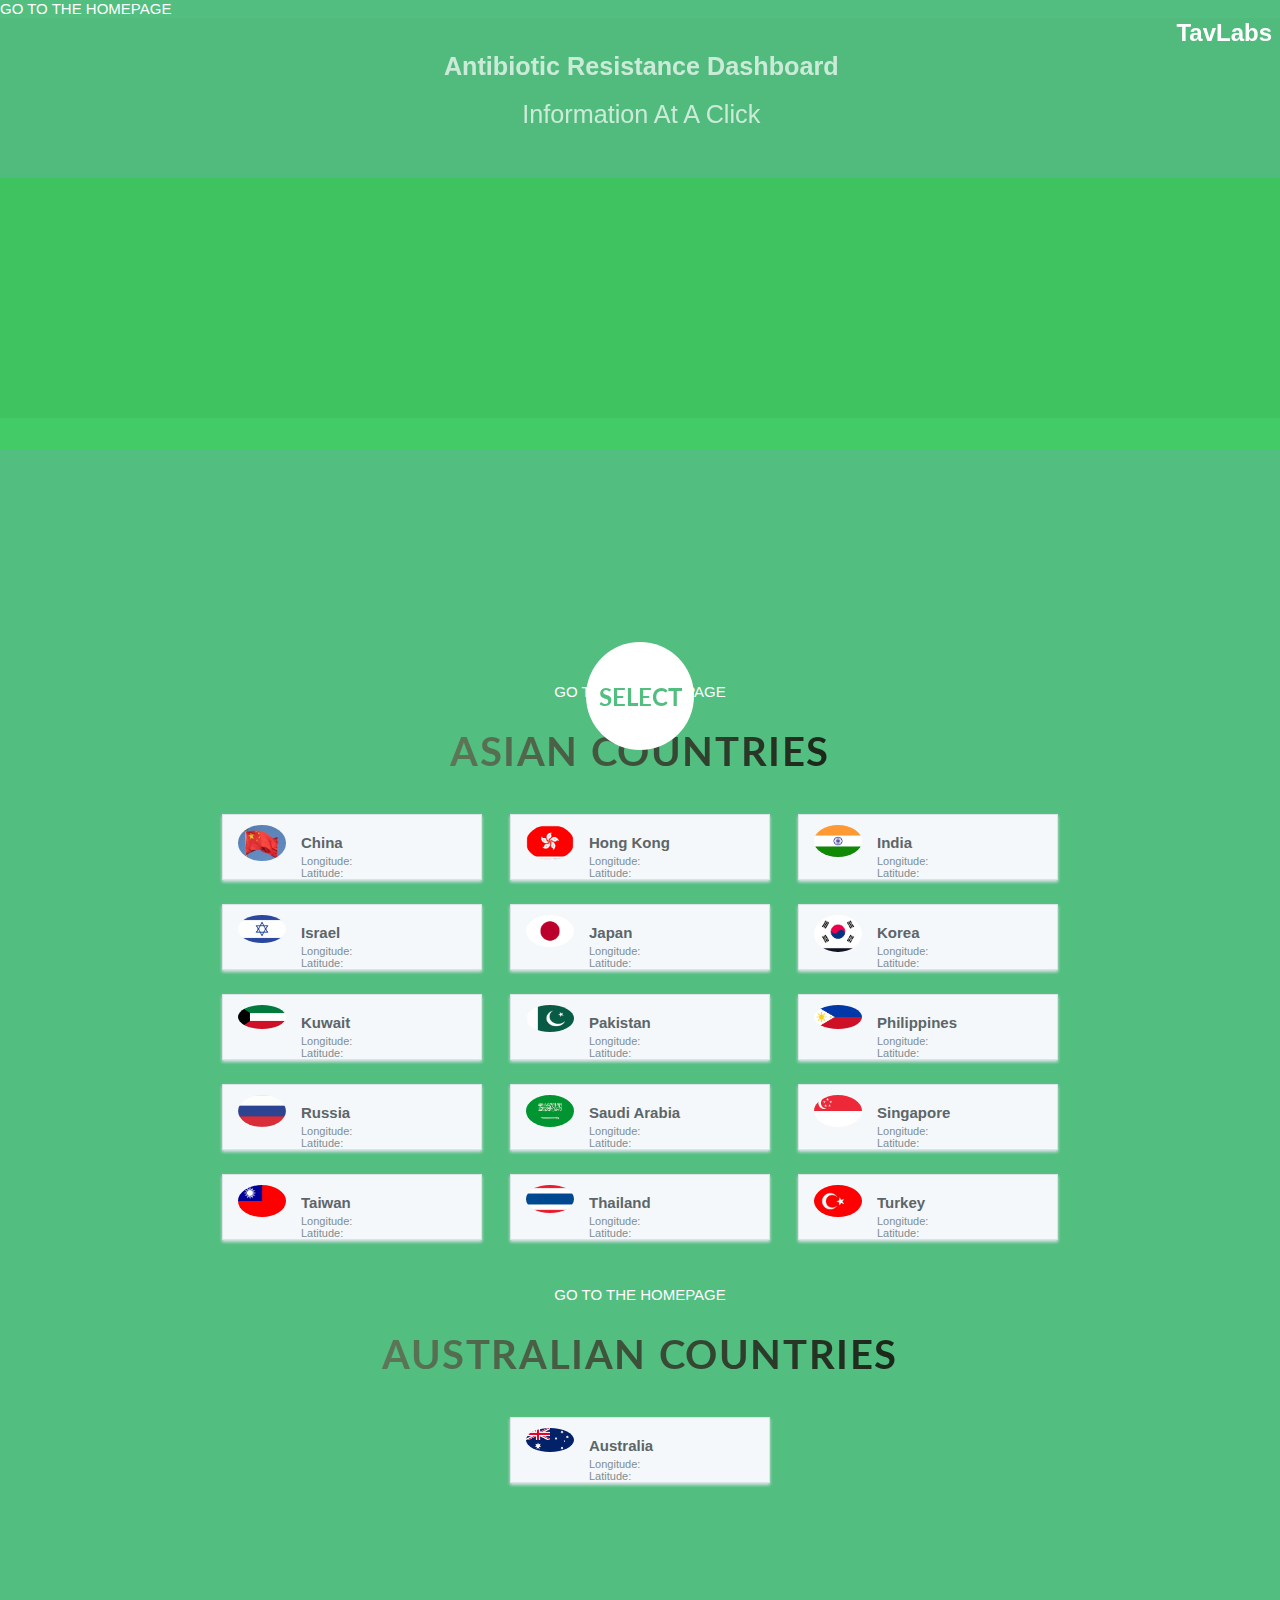
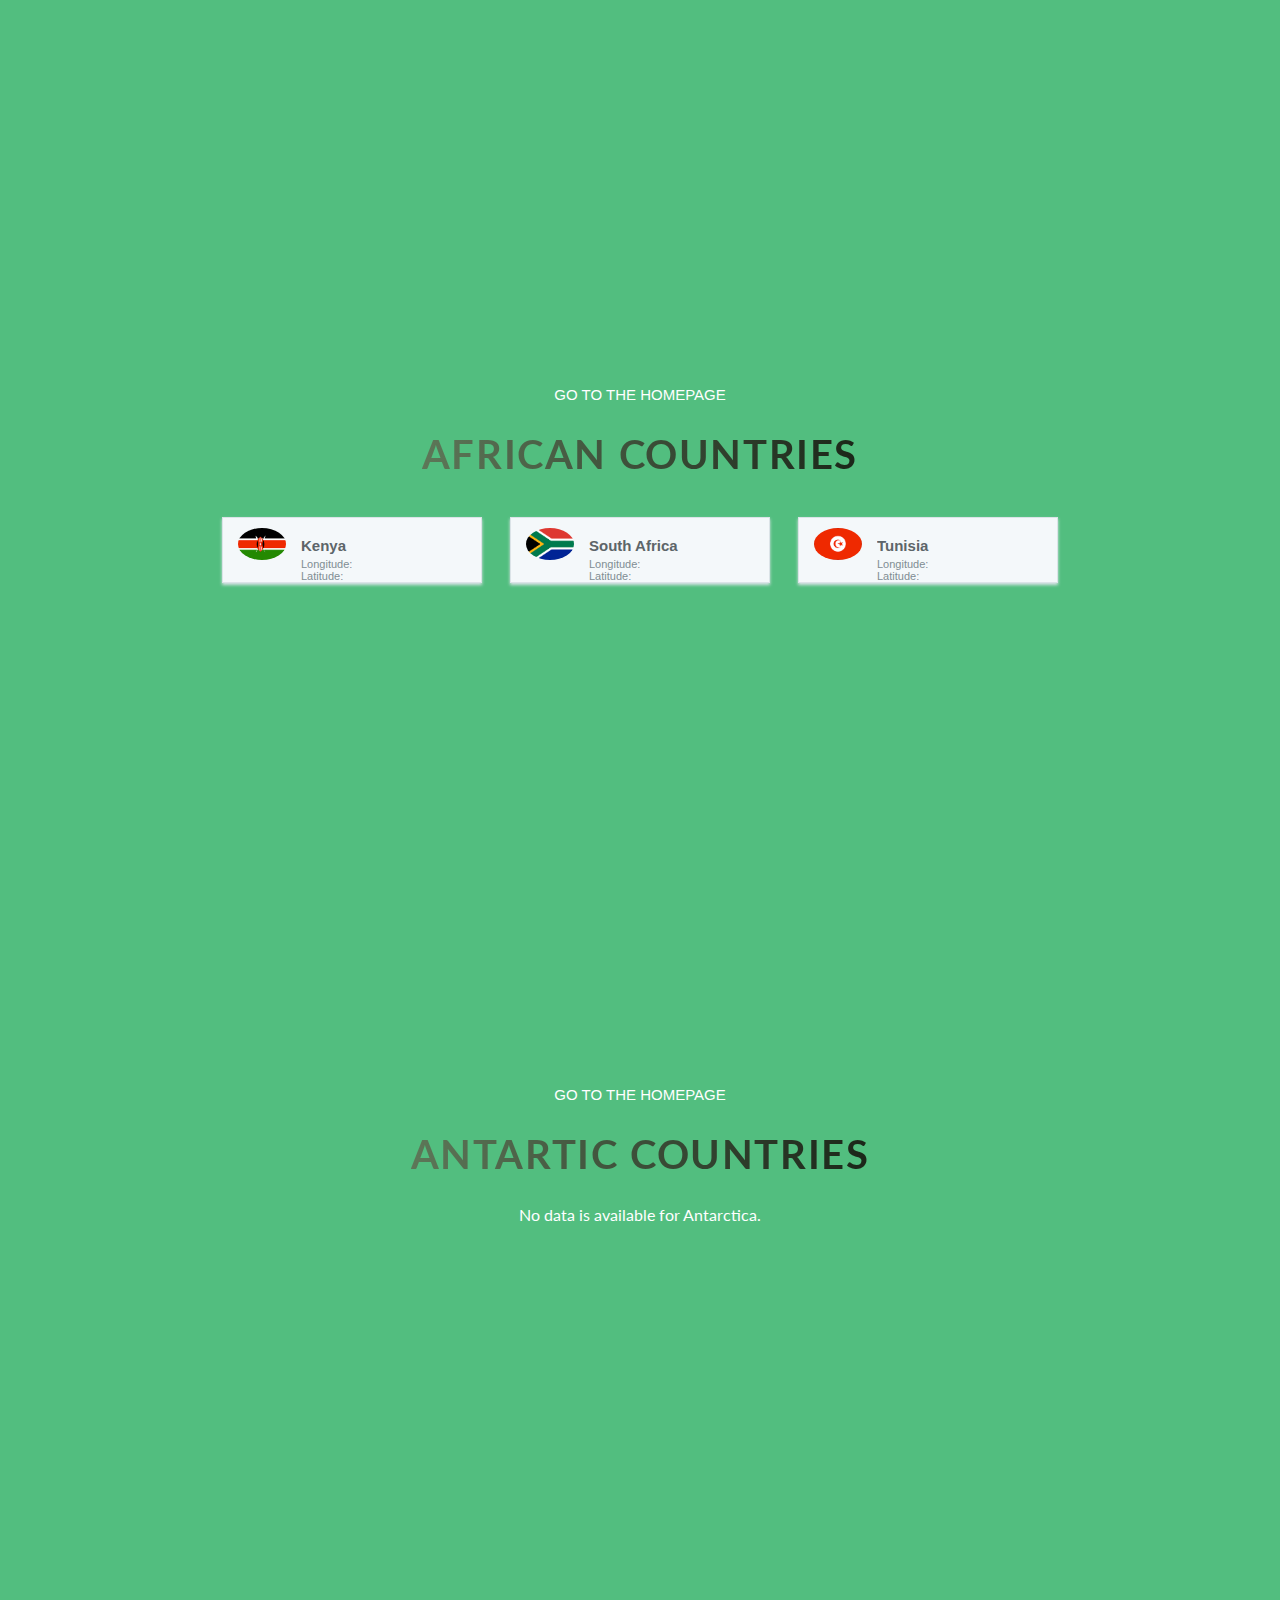
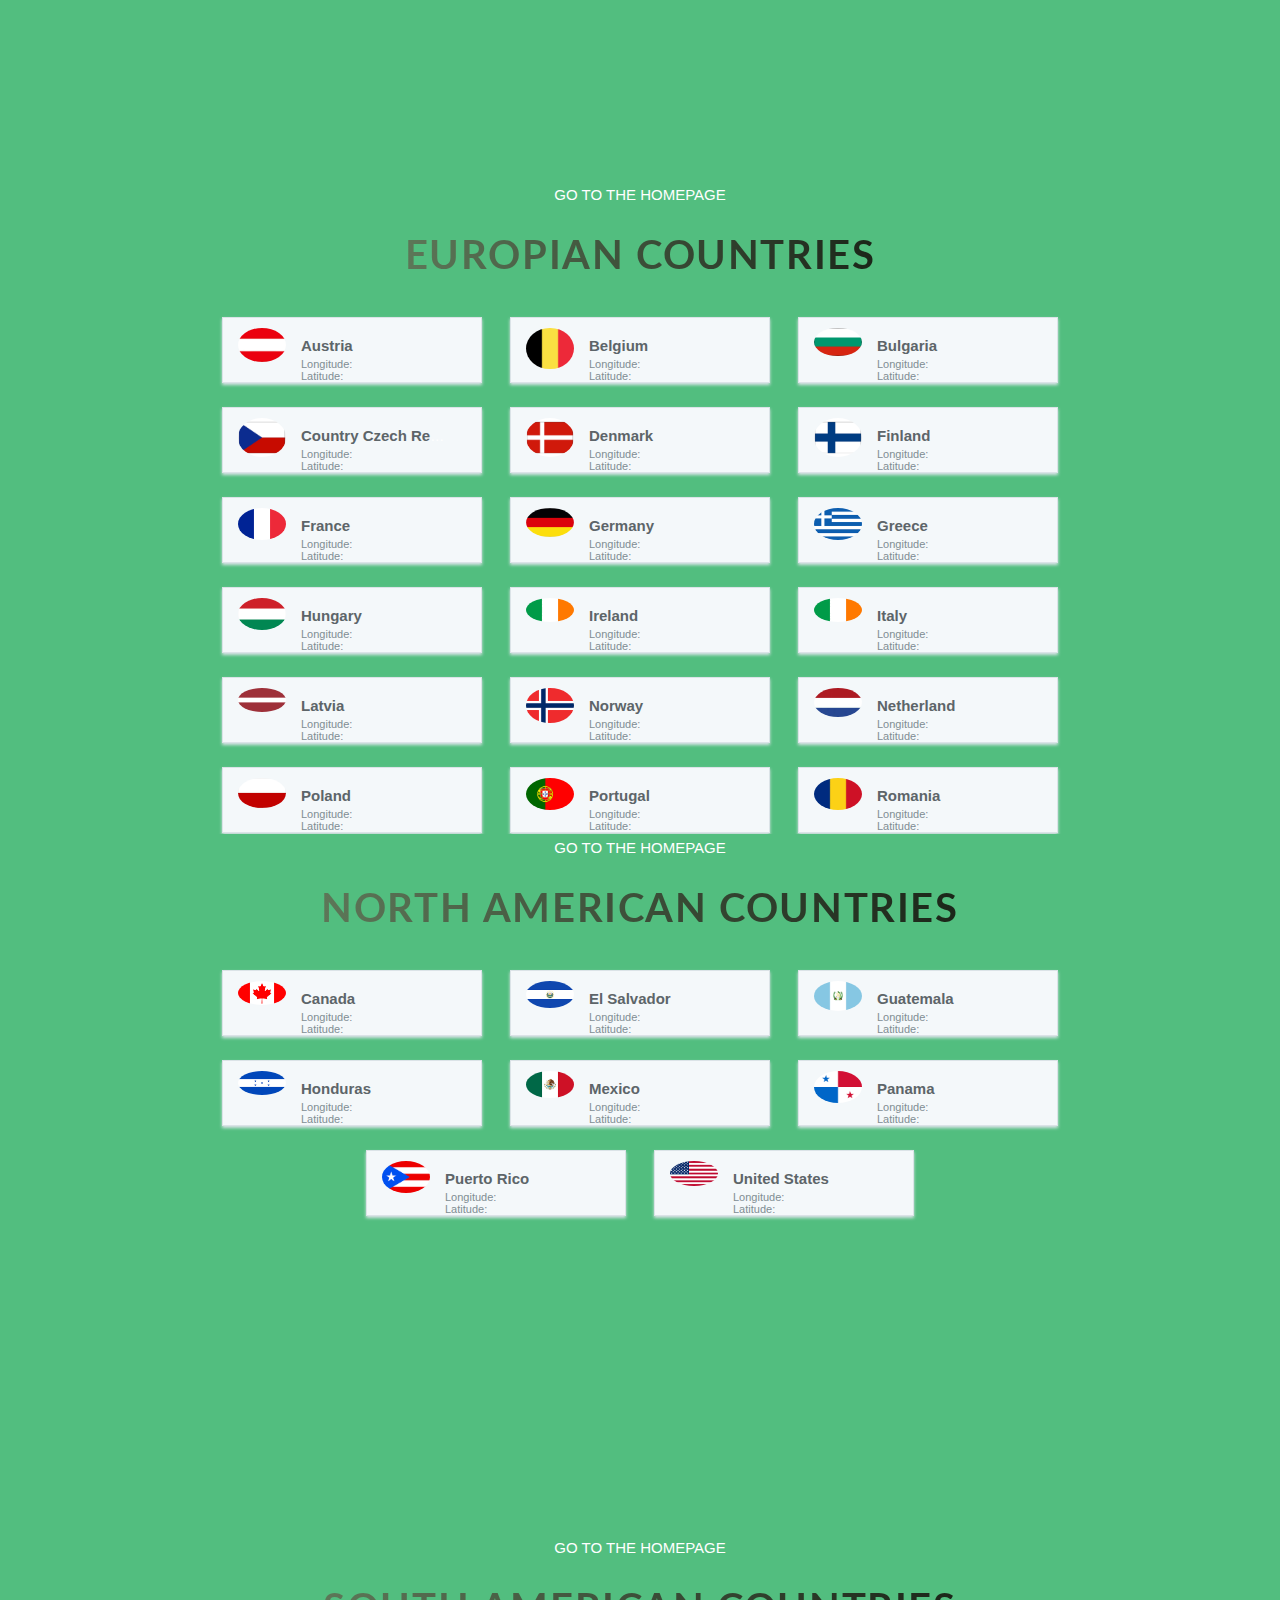
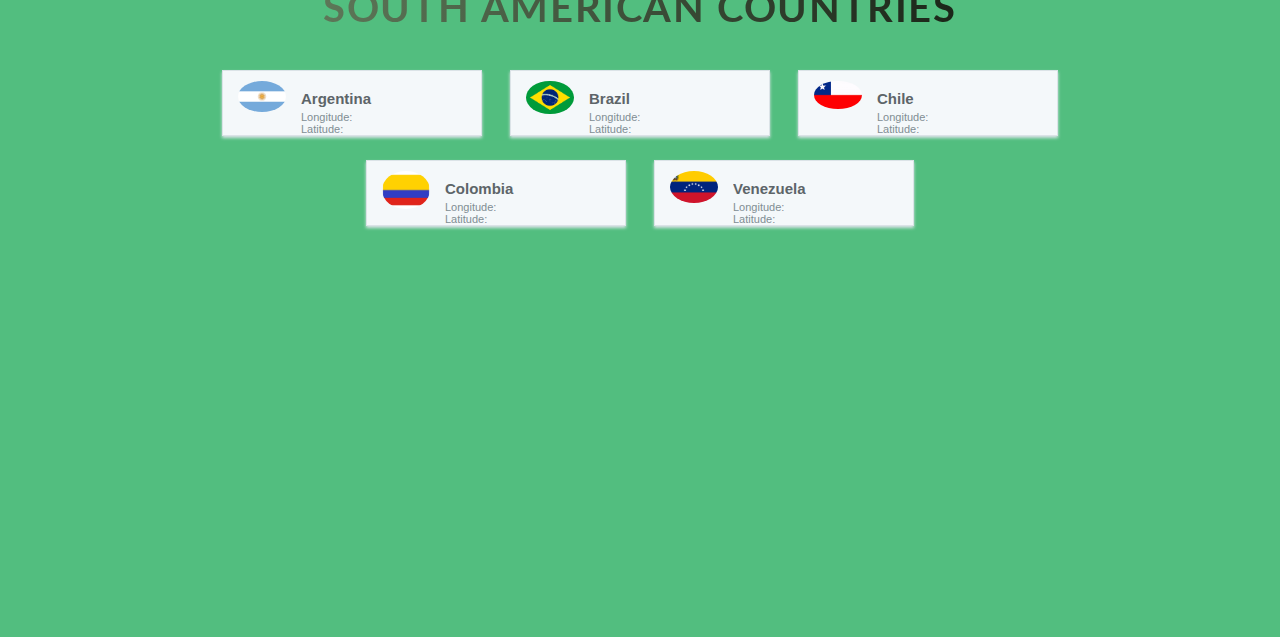
==== index.html @ 56d30d9e "update" ====
<!DOCTYPE html>
<html lang="en" class="no-js">
	<head>
		<meta charset="UTF-8" />
		<meta http-equiv="X-UA-Compatible" content="IE=edge,chrome=1">
		<meta name="viewport" content="width=device-width, initial-scale=1.0">
		<title>Antibiotic Resistance Dashboard</title>
		<link rel="shortcut icon" href="../favicon.ico">
		<link rel="stylesheet" type="text/css" href="css/normalize.css" />
		<link rel="stylesheet" type="text/css" href="css/demo.css" />
		<link rel="stylesheet" type="text/css" href="css/component2.css" />
		<link rel="stylesheet" type="text/css" href="css/user-profiles-list-small.css" />
		<script src="js/modernizr-2.6.2.min.js"></script>
<script type="text/javascript">
var _gaq = _gaq || [];
_gaq.push(['_setAccount', 'UA-7243260-2']);
_gaq.push(['_trackPageview']);
(function() {
var ga = document.createElement('script'); ga.type = 'text/javascript'; ga.async = true;
ga.src = ('https:' == document.location.protocol ? 'https://ssl' : 'http://www') + '.google-analytics.com/ga.js';
var s = document.getElementsByTagName('script')[0]; s.parentNode.insertBefor
</script>


	</head>
	<body>
	<div class="homepage">
	<a href="index.html">GO TO THE HOMEPAGE</a>
	</div>
		<div class="container">
			
		<header class="header">
            <div class="header__logo-box">
               <h2>TavLabs</h2>
            </div>
            <div class="header__text-box ">
                <h1 class="heading-primary">
                    <span class="heading-primary--main">Antibiotic Resistance Dashboard </span>
                    <span class="heading-primary--sub">Information at a click</span>
                </h1>
            </div>
			</header>
			<div class="component">
				<div class="tinted-image"></div>
				<!--<h2>Tav labs</h2>-->


				<!-- Start Nav Structure -->
				<button class="cn-button" id="cn-button">Select</button>
				<div class="cn-wrapper" id="cn-wrapper">
					<<nav>
						<ul>
								<li>
									<a href="#section1"><span>Asia</span></a>
								</li>
								<li>
									<a href="#section2"><span>Australia</span></a>
								</li>
								<li>
									<a href="#section3">
										<span>Africa</span>
									</a>
								</li>
								<li>
									<a href="#section4"><span>Antarctica</span>
									</a>
								</li>
								<li>
									<a href="#section5"><span>Europe</span></a>
								</li>
								<li>
									<a href="#section6"><span>North<br>America</span></a>
								</li>
								<li>
		              <a href="#section7"><span>South<br>America</span></a>
								</li>
							</ul>
					</nav>
				</div>
				<!-- End of Nav Structure -->
				<h1><br><br></h1>
				<div id="section1">
				<div class="homepage">
				<a href="index.html">GO TO THE HOMEPAGE</a>
				<div class="u-center-text ">
					<h1 class="heading-secondary">
				       Asian Countries 
				   </h1>
				</div>
				 <ul class="user-profiles-list-small">

        <li>

            <div class="user-avatar">
                <a href="#">
                    <img src="images/avatars/china.jpg" width="48" alt="Location of China" />
                </a>
            </div>

            <p class="user-name">
                <a href="">China</a>
                <span>Longitude:<br>Latitude:</span>
            </p>

          <!--  <a class="delete" href="#">
            	<i class="fa fa-close"></i>
            </a>-->

        </li>

        <li>

            <div class="user-avatar">
                <a href="#">
                    <img src="images/avatars/hong kong.png" width="48" alt="Location of Hong Kong" />
                </a>
            </div>

            <p class="user-name">
                <a href="">Hong Kong</a>
                <span>Longitude:<br>Latitude:</span>
            </p>

           <!-- <a class="delete" href="#"><i class="fa fa-close"></i></a>-->

        </li>

        <li>

            <div class="user-avatar">
                <a href="#">
                    <img src="images/avatars/india.png" width="48" alt="Location of India" />
                </a>
            </div>

            <p class="user-name">
                <a href="">India</a>
                <span>Longitude:<br>Latitude:</span>
            </p>

           <!-- <a class="delete" href="#"><i class="fa fa-close"></i></a>-->

        </li>

        <li>

            <div class="user-avatar">
                <a href="#">
                    <img src="images/avatars/israel.jpg" width="48" alt="Location of Israel" />
                </a>
            </div>

            <p class="user-name">
                <a href="">Israel</a>
                <span>Longitude:<br>Latitude:</span>
            </p>

          <!--  <a class="delete" href="#"><i class="fa fa-close"></i></a>-->
        </li>

        <li>

            <div class="user-avatar">
                <a href="#">
                    <img src="images/avatars/japan.png" width="48" alt="Location of Japan" />
                </a>
            </div>

            <p class="user-name">
                <a href="">Japan</a>
                <span>Longitude:<br>Latitude:</span>
            </p>

           <!-- <a class="delete" href="#"><i class="fa fa-close"></i></a>
-->
        </li>

         <li>

            <div class="user-avatar">
                <a href="#">
                    <img src="images/avatars/korea.png" width="48" alt="Location of Korea" />
                </a>
            </div>

            <p class="user-name">
                <a href="">Korea</a>
                <span>Longitude:<br>Latitude:</span>
            </p>

          <!--  <a class="delete" href="#"><i class="fa fa-close"></i></a>-->

        </li>

         <li>

            <div class="user-avatar">
                <a href="#">
                    <img src="images/avatars/kuwait.png" width="48" alt="Location of Kuwait" />
                </a>
            </div>

            <p class="user-name">
                <a href="">Kuwait</a>
                <span>Longitude:<br>Latitude:</span>
            </p>

           <!-- <a class="delete" href="#"><i class="fa fa-close"></i></a>-->

        </li>

         <li>

            <div class="user-avatar">
                <a href="#">
                    <img src="images/avatars/pakistan.jpg" width="48" alt="Location of Pakistan" />
                </a>
            </div>

            <p class="user-name">
                <a href="">Pakistan</a>
                <span>Longitude:<br>Latitude:</span>
            </p>

           <!-- <a class="delete" href="#"><i class="fa fa-close"></i></a>-->

        </li>

         <li>

            <div class="user-avatar">
                <a href="#">
                    <img src="images/avatars/philippenes.png" width="48" alt="Location of Philippines" />
                </a>
            </div>

            <p class="user-name">
                <a href="">Philippines</a>
                <span>Longitude:<br>Latitude:</span>
            </p>

           <!-- <a class="delete" href="#"><i class="fa fa-close"></i></a>-->

        </li>

         <li>

            <div class="user-avatar">
                <a href="#">
                    <img src="images/avatars/russia.png" width="48" alt="Location of Russia" />
                </a>
            </div>

            <p class="user-name">
                <a href="">Russia</a>
                <span>Longitude:<br>Latitude:</span>
            </p>

           <!-- <a class="delete" href="#"><i class="fa fa-close"></i></a>-->

        </li>

         <li>

            <div class="user-avatar">
                <a href="#">
                    <img src="images/avatars/saudi-arabia.png" width="48" alt="Location of Saudi Arabia" />
                </a>
            </div>

            <p class="user-name">
                <a href="">Saudi Arabia</a>
                <span>Longitude:<br>Latitude:</span>
            </p>

           <!-- <a class="delete" href="#"><i class="fa fa-close"></i></a>-->

        </li>

         <li>

            <div class="user-avatar">
                <a href="#">
                    <img src="images/avatars/singapore.png" width="48" alt="Location of Singapore" />
                </a>
            </div>

            <p class="user-name">
                <a href="">Singapore</a>
                <span>Longitude:<br>Latitude:</span>
            </p>

           <!-- <a class="delete" href="#"><i class="fa fa-close"></i></a>-->

        </li>

         <li>

            <div class="user-avatar">
                <a href="#">
                    <img src="images/avatars/taiwan.png" width="48" alt="Location of Taiwan" />
                </a>
            </div>

            <p class="user-name">
                <a href="">Taiwan</a>
                <span>Longitude:<br>Latitude:</span>
            </p>

           <!-- <a class="delete" href="#"><i class="fa fa-close"></i></a>-->

        </li>

         <li>

            <div class="user-avatar">
                <a href="#">
                    <img src="images/avatars/thailand.jpg" width="48" alt="Location of Thailand" />
                </a>
            </div>

            <p class="user-name">
                <a href="">Thailand</a>
                <span>Longitude:<br>Latitude:</span>
            </p>

            <!--<a class="delete" href="#"><i class="fa fa-close"></i></a>-->

        </li>

         <li>

            <div class="user-avatar">
                <a href="#">
                    <img src="images/avatars/turkey.jpg" width="48" alt="Location of Turkey" />
                </a>
            </div>

            <p class="user-name">
                <a href="">Turkey</a>
                <span>Longitude:<br>Latitude:</span>
            </p>

            <!--<a class="delete" href="#"><i class="fa fa-close"></i></a>-->

        </li>


    </ul>

				</div>
				</div>
				<div id="section2">
				<div class="homepage">
				<a href="index.html">GO TO THE HOMEPAGE</a>
				<div class="u-center-text ">
					<h1 class="heading-secondary">
				 Australian Countries
				  </h1>
				</div>
                  		    <ul class="user-profiles-list-small">

		<li>

            <div class="user-avatar">
                <a href="#">
                    <img src="images/avatars/australia.png" width="48" alt="Location of Australia" />
                </a>
            </div>

            <p class="user-name">
                <a href="">Australia</a>
                <span>Longitude:<br>Latitude:</span>
            </p>

            <!--<a class="delete" href="#"><i class="fa fa-close"></i></a>-->

        </li>

				</div>
			</div>
				<div id="section3">
				<div class="homepage">
				<a href="index.html">GO TO THE HOMEPAGE</a>
				<div class="u-center-text ">
					<h1 class="heading-secondary">
				African Countries </h1>
			</div>
                  <ul class="user-profiles-list-small">

		 <li>

            <div class="user-avatar">
                <a href="#">
                    <img src="images/avatars/kenya.png" width="48" alt="Location of Kenya" />
                </a>
            </div>

            <p class="user-name">
                <a href="">Kenya</a>
                <span>Longitude:<br>Latitude:</span>
            </p>

           <!-- <a class="delete" href="#"><i class="fa fa-close"></i></a>-->

        </li>

         <li>

            <div class="user-avatar">
                <a href="#">
                    <img src="images/avatars/south-africa.png" width="48" alt="Location of South Africa" />
                </a>
            </div>

            <p class="user-name">
                <a href="">South Africa</a>
                <span>Longitude:<br>Latitude:</span>
            </p>

           <!-- <a class="delete" href="#"><i class="fa fa-close"></i></a>-->

        </li>

         <li>

            <div class="user-avatar">
                <a href="#">
                    <img src="images/avatars/tunisia.png" width="48" alt="Location of Tunisia" />
                </a>
            </div>

            <p class="user-name">
                <a href="">Tunisia</a>
                <span>Longitude:<br>Latitude:</span>
            </p>

           <!-- <a class="delete" href="#"><i class="fa fa-close"></i></a>-->

        </li>

    </ul>

				</div>
			</div>
				<div id="section4">
				<div class="homepage">
				<a href="index.html">GO TO THE HOMEPAGE</a>
				<div class="u-center-text ">
					<h1 class="heading-secondary">
				 Antartic Countries </h1>
				</div>
                 	No data is available for Antarctica.
				</div>
			</div>
				<div id="section5">
				<div class="homepage">
				<a href="index.html">GO TO THE HOMEPAGE</a>
				<div class="u-center-text ">
					<h1 class="heading-secondary">				
				 Europian Countries </h1>
				</div>
                   <ul class="user-profiles-list-small">

        <li>

            <div class="user-avatar">
                <a href="#">
                    <img src="images/avatars/austria.png" width="48" alt="Location of Austria" />
                </a>
            </div>

            <p class="user-name">
                <a href="">Austria</a>
                <span>Longitude:<br>Latitude:</span>
            </p>

          <!--  <a class="delete" href="#">
            	<i class="fa fa-close"></i>-->
            </a>

        </li>

        <li>

            <div class="user-avatar">
                <a href="#">
                    <img src="images/avatars/belgium.png" width="48" alt="Location of Belgium" />
                </a>
            </div>

            <p class="user-name">
                <a href="">Belgium</a>
                <span>Longitude:<br>Latitude:</span>
            </p>

           <!-- <a class="delete" href="#"><i class="fa fa-close"></i></a>-->

        </li>

        <li>

            <div class="user-avatar">
                <a href="#">
                    <img src="images/avatars/bulgaria.png" width="48" alt="Location of Bulgaria" />
                </a>
            </div>

            <p class="user-name">
                <a href="">Bulgaria</a>
                <span>Longitude:<br>Latitude:</span>
            </p>

           <!-- <a class="delete" href="#"><i class="fa fa-close"></i></a>-->

        </li>

        <li>

            <div class="user-avatar">
                <a href="#">
                    <img src="images/avatars/czech-republic.png" width="48" alt="Location of Country Czech Republic" />
                </a>
            </div>

            <p class="user-name">
                <a href="">Country Czech Republic</a>
                <span>Longitude:<br>Latitude:</span>
            </p>

           <!-- <a class="delete" href="#"><i class="fa fa-close"></i></a>-->

        </li>

        <li>

            <div class="user-avatar">
                <a href="#">
                    <img src="images/avatars/denmark.png" width="48" alt="Location of Denmark" />
                </a>
            </div>

            <p class="user-name">
                <a href="">Denmark</a>
                <span>Longitude:<br>Latitude:</span>
            </p>

          <!--  <a class="delete" href="#"><i class="fa fa-close"></i></a>-->

        </li>

         <li>

            <div class="user-avatar">
                <a href="#">
                    <img src="images/avatars/finland.png" width="48" alt="Location of Finland" />
                </a>
            </div>

            <p class="user-name">
                <a href="">Finland</a>
                <span>Longitude:<br>Latitude:</span>
            </p>

           <!-- <a class="delete" href="#"><i class="fa fa-close"></i></a>-->

        </li>

         <li>

            <div class="user-avatar">
                <a href="#">
                    <img src="images/avatars/france.png" width="48" alt="Location of France" />
                </a>
            </div>

            <p class="user-name">
                <a href="">France</a>
                <span>Longitude:<br>Latitude:</span>
            </p>

           <!-- <a class="delete" href="#"><i class="fa fa-close"></i></a>-->

        </li>

         <li>

            <div class="user-avatar">
                <a href="#">
                    <img src="images/avatars/germany.png" width="48" alt="Location of Germany" />
                </a>
            </div>

            <p class="user-name">
                <a href="">Germany</a>
                <span>Longitude:<br>Latitude:</span>
            </p>

           <!-- <a class="delete" href="#"><i class="fa fa-close"></i></a>-->

        </li>

         <li>

            <div class="user-avatar">
                <a href="#">
                    <img src="images/avatars/greece.png" width="48" alt="Location of Greece" />
                </a>
            </div>

            <p class="user-name">
                <a href=""> Greece</a>
                <span>Longitude:<br>Latitude:</span>
            </p>

           <!-- <a class="delete" href="#"><i class="fa fa-close"></i></a>-->

        </li>

         <li>

            <div class="user-avatar">
                <a href="#">
                    <img src="images/avatars/hungary.png" width="48" alt="Location of Hungary" />
                </a>
            </div>

            <p class="user-name">
                <a href="">Hungary</a>
                <span>Longitude:<br>Latitude:</span>
            </p>

           <!-- <a class="delete" href="#"><i class="fa fa-close"></i></a>-->

        </li>

         <li>

            <div class="user-avatar">
                <a href="#">
                    <img src="images/avatars/ireland.png" width="48" alt="Location of Ireland" />
                </a>
            </div>

            <p class="user-name">
                <a href="">Ireland</a>
                <span>Longitude:<br>Latitude:</span>
            </p>

           <!-- <a class="delete" href="#"><i class="fa fa-close"></i></a>-->

        </li>

         <li>

            <div class="user-avatar">
                <a href="#">
                    <img src="images/avatars/italy.png" width="48" alt="Location of Italy" />
                </a>
            </div>

            <p class="user-name">
                <a href="">Italy</a>
                <span>Longitude:<br>Latitude:</span>
            </p>

            <!--<a class="delete" href="#"><i class="fa fa-close"></i></a>-->

        </li>

         <li>

            <div class="user-avatar">
                <a href="#">
                    <img src="images/avatars/latvia.png" width="48" alt="Location of Latvia" />
                </a>
            </div>

            <p class="user-name">
                <a href="">Latvia</a>
                <span>Longitude:<br>Latitude:</span>
            </p>

           <!-- <a class="delete" href="#"><i class="fa fa-close"></i></a>-->

        </li>

         <li>

            <div class="user-avatar">
                <a href="#">
                    <img src="images/avatars/norway.png" width="48" alt="Location of Norway" />
                </a>
            </div>

            <p class="user-name">
                <a href="">Norway</a>
                <span>Longitude:<br>Latitude:</span>
            </p>

           <!-- <a class="delete" href="#"><i class="fa fa-close"></i></a>-->

        </li>

         <li>

            <div class="user-avatar">
                <a href="#">
                    <img src="images/avatars/netherlands.jpg" width="48" alt="Location of Netherland" />
                </a>
            </div>

            <p class="user-name">
                <a href="">Netherland</a>
                <span>Longitude:<br>Latitude:</span>
            </p>

          <!--  <a class="delete" href="#"><i class="fa fa-close"></i></a>-->

        </li>

         <li>

            <div class="user-avatar">
                <a href="#">
                    <img src="images/avatars/poland.png" width="48" alt="Location of Poland" />
                </a>
            </div>

            <p class="user-name">
                <a href="">Poland</a>
                <span>Longitude:<br>Latitude:</span>
            </p>

          <!--  <a class="delete" href="#"><i class="fa fa-close"></i></a>-->

        </li>

         <li>

            <div class="user-avatar">
                <a href="#">
                    <img src="images/avatars/portugal.png" width="48" alt="Location of Portugal" />
                </a>
            </div>

            <p class="user-name">
                <a href="">Portugal</a>
                <span>Longitude:<br>Latitude:</span>
            </p>

           <!-- <a class="delete" href="#"><i class="fa fa-close"></i></a>-->

        </li>

         <li>

            <div class="user-avatar">
                <a href="#">
                    <img src="images/avatars/romania.png" width="48" alt="Location of Romania" />
                </a>
            </div>

            <p class="user-name">
                <a href="">Romania</a>
                <span>Longitude:<br>Latitude:</span>
            </p>

           <!-- <a class="delete" href="#"><i class="fa fa-close"></i></a>-->

        </li>

         <li>

            <div class="user-avatar">
                <a href="#">
                    <img src="images/avatars/serbia.png" width="48" alt="Location of Serbia" />
                </a>
            </div>

            <p class="user-name">
                <a href="">Serbia</a>
                <span>Longitude:<br>Latitude:</span>
            </p>

           <!-- <a class="delete" href="#"><i class="fa fa-close"></i></a>-->

        </li>

         <li>

            <div class="user-avatar">
                <a href="#">
                    <img src="images/avatars/spain.png" width="48" alt="Location of Spain" />
                </a>
            </div>

            <p class="user-name">
                <a href="">Spain</a>
                <span>Longitude:<br>Latitude:</span>
            </p>

          <!--  <a class="delete" href="#"><i class="fa fa-close"></i></a>-->

        </li>

         <li>

            <div class="user-avatar">
                <a href="#">
                    <img src="images/avatars/slovak.png" width="48" alt="Location of Slovak Republic" />
                </a>
            </div>

            <p class="user-name">
                <a href="">Slovak Republic</a>
                <span>Longitude:<br>Latitude:</span>
            </p>

           <!-- <a class="delete" href="#"><i class="fa fa-close"></i></a>-->

        </li>

         <li>

            <div class="user-avatar">
                <a href="#">
                    <img src="images/avatars/sweden.png" width="48" alt="Location of Sweden" />
                </a>
            </div>

            <p class="user-name">
                <a href="">Sweden</a>
                <span>Longitude:<br>Latitude:</span>
            </p>

          <!--  <a class="delete" href="#"><i class="fa fa-close"></i></a>-->

        </li>

         <li>

            <div class="user-avatar">
                <a href="#">
                    <img src="images/avatars/switzerland.png" width="48" alt="Location of Switzerland" />
                </a>
            </div>

            <p class="user-name">
                <a href="">Switzerland</a>
                <span>Longitude:<br>Latitude:</span>
            </p>

           <!-- <a class="delete" href="#"><i class="fa fa-close"></i></a>-->

        </li>

         <li>

            <div class="user-avatar">
                <a href="#">
                    <img src="images/avatars/uk.png" width="48" alt="Location of United Kingdom" />
                </a>
            </div>

            <p class="user-name">
                <a href="">United Kingdom</a>
                <span>Longitude:<br>Latitude:</span>
            </p>

           <!-- <a class="delete" href="#"><i class="fa fa-close"></i></a>-->

        </li>
  </ul>

				</div>
			</div>
				<div id="section6">
				<div class="homepage">
				<a href="index.html">GO TO THE HOMEPAGE</a>
				<div class="u-center-text ">
					<h1 class="heading-secondary">
				 North American Countries </h1>
				</div>
                   <ul class="user-profiles-list-small">

		<li>

            <div class="user-avatar">
                <a href="#">
                    <img src="images/avatars/canada.png" width="48" alt="Location of Canada" />
                </a>
            </div>

            <p class="user-name">
                <a href="">Canada</a>
                <span>Longitude:<br>Latitude:</span>
            </p>

           <!-- <a class="delete" href="#"><i class="fa fa-close"></i></a>-->

        </li>

         <li>

            <div class="user-avatar">
                <a href="#">
                    <img src="images/avatars/el-salvador.png" width="48" alt="Location of El Salvador" />
                </a>
            </div>

            <p class="user-name">
                <a href="">El Salvador</a>
                <span>Longitude:<br>Latitude:</span>
            </p>

           <!-- <a class="delete" href="#"><i class="fa fa-close"></i></a>-->

        </li>

         <li>

            <div class="user-avatar">
                <a href="#">
                    <img src="images/avatars/gautemala.png" width="48" alt="Location of Guatemala" />
                </a>
            </div>

            <p class="user-name">
                <a href="">Guatemala</a>
                <span>Longitude:<br>Latitude:</span>
            </p>

           <!-- <a class="delete" href="#"><i class="fa fa-close"></i></a>-->

        </li>

         <li>

            <div class="user-avatar">
                <a href="#">
                    <img src="images/avatars/honduras.png" width="48" alt="Location of Honduras" />
                </a>
            </div>

            <p class="user-name">
                <a href="">Honduras</a>
                <span>Longitude:<br>Latitude:</span>
            </p>

           <!-- <a class="delete" href="#"><i class="fa fa-close"></i></a>-->

        </li>

         <li>

            <div class="user-avatar">
                <a href="#">
                    <img src="images/avatars/mexico.png" width="48" alt="Location of Mexico" />
                </a>
            </div>

            <p class="user-name">
                <a href="">Mexico</a>
                <span>Longitude:<br>Latitude:</span>
            </p>

           <!-- <a class="delete" href="#"><i class="fa fa-close"></i></a>-->

        </li>

         <li>

            <div class="user-avatar">
                <a href="#">
                    <img src="images/avatars/panama.png" width="48" alt="Location of Panama" />
                </a>
            </div>

            <p class="user-name">
                <a href="">Panama</a>
                <span>Longitude:<br>Latitude:</span>
            </p>

           <!-- <a class="delete" href="#"><i class="fa fa-close"></i></a>-->

        </li>

         <li>

            <div class="user-avatar">
                <a href="#">
                    <img src="images/avatars/puerto-rico.png" width="48" alt="Location of Puerto Rico" />
                </a>
            </div>

            <p class="user-name">
                <a href="">Puerto Rico</a>
                <span>Longitude:<br>Latitude:</span>
            </p>

           <!-- <a class="delete" href="#"><i class="fa fa-close"></i></a>-->

        </li>

         <li>

            <div class="user-avatar">
                <a href="#">
                    <img src="images/avatars/us.png" width="48" alt="Location of United States" />
                </a>
            </div>

            <p class="user-name">
                <a href="">United States</a>
                <span>Longitude:<br>Latitude:</span>
            </p>

           <!-- <a class="delete" href="#"><i class="fa fa-close"></i></a>-->

        </li>

    </ul>

				</div>
			</div>
					<div id="section7">
					<div class="homepage">
					<a href="index.html">GO TO THE HOMEPAGE</a>
					<div class="u-center-text ">
					<h1 class="heading-secondary">
				 South American Countries </h1>
				</div>
                 				 <ul class="user-profiles-list-small">

		<li>

            <div class="user-avatar">
                <a href="#">
                    <img src="images/avatars/argentina.png" width="48" alt="Location of Argentina " />
                </a>
            </div>

            <p class="user-name">
                <a href="">Argentina</a>
                <span>Longitude:<br>Latitude:</span>
            </p>

           <!-- <a class="delete" href="#"><i class="fa fa-close"></i></a>-->

        </li>

        <li>

            <div class="user-avatar">
                <a href="#">
                    <img src="images/avatars/brazil.png" width="48" alt="Location of Brazil" />
                </a>
            </div>

            <p class="user-name">
                <a href="">Brazil</a>
                <span>Longitude:<br>Latitude:</span>
            </p>

           <!-- <a class="delete" href="#"><i class="fa fa-close"></i></a>-->

        </li>

        <li>

            <div class="user-avatar">
                <a href="#">
                    <img src="images/avatars/chile.png" width="48" alt="Location of Chile" />
                </a>
            </div>

            <p class="user-name">
                <a href="">Chile</a>
                <span>Longitude:<br>Latitude:</span>
            </p>

           <!-- <a class="delete" href="#"><i class="fa fa-close"></i></a>-->

        </li>

        <li>

            <div class="user-avatar">
                <a href="#">
                    <img src="images/avatars/colombia.png" width="48" alt="Location of Colombia" />
                </a>
            </div>

            <p class="user-name">
                <a href="">Colombia</a>
                <span>Longitude:<br>Latitude:</span>
            </p>

           <!-- <a class="delete" href="#"><i class="fa fa-close"></i></a>-->

        </li>

        <li>

            <div class="user-avatar">
                <a href="#">
                    <img src="images/avatars/venezuala.png" width="48" alt="Location of Venezuela" />
                </a>
            </div>

            <p class="user-name">
                <a href="">Venezuela</a>
                <span>Longitude:<br>Latitude:</span>
            </p>

          <!--  <a class="delete" href="#"><i class="fa fa-close"></i></a>-->

        </li>

    </ul>  

				</div>
			</div>
				<!--<p>Soko leek tomatillo quandong winter purslane caulie jícama daikon dandelion bush tomato. Daikon cress amaranth leek cabbage black-eyed pea kakadu plum scallion watercress garbanzo gram caulie welsh onion water spinach tomatillo groundnut desert raisin. Wakame salsify bunya nuts spring onion lotus root prairie turnip fennel onion dandelion black-eyed pea bok choy zucchini taro. Jícama collard greens amaranth bell pepper catsear brussels sprout sweet pepper daikon spring onion aubergine broccoli rabe quandong mustard celery corn groundnut peanut. Mung bean fennel eggplant water spinach bunya nuts sierra leone bologi epazote okra caulie groundnut black-eyed pea parsnip fava bean squash.</p>
				<p>Parsnip tomatillo swiss chard garbanzo gourd potato silver beet. Celery swiss chard melon zucchini arugula pea quandong beet greens radish artichoke black-eyed pea endive winter purslane horseradish garlic amaranth collard greens chickpea. Rock melon pumpkin  collard greens celery broccoli rabe endive nori brussels sprout gourd courgette sea lettuce artichoke desert raisin coriander chard.</p>
				<p>Collard greens ricebean horseradish wattle seed chard epazote potato peanut gram earthnut pea spinach yarrow desert raisin salad mung bean summer purslane fennel. Water spinach celery cucumber grape cauliflower nori daikon sweet pepper endive lentil turnip greens catsear leek beet greens. Melon seakale parsnip soybean bamboo shoot fennel scallion. Coriander groundnut squash corn aubergine bitterleaf azuki bean dandelion courgette broccoli rabe. Chickweed salsify chickweed groundnut nori okra lentil water spinach rock melon broccoli. Soko leek tomatillo quandong winter purslane caulie jícama daikon dandelion bush tomato. Daikon cress amaranth leek cabbage black-eyed pea kakadu plum scallion watercress garbanzo gram caulie welsh onion water spinach tomatillo groundnut desert raisin. Wakame salsify bunya nuts spring onion lotus root prairie turnip fennel onion dandelion black-eyed pea bok choy zucchini taro. Jícama collard greens amaranth bell pepper catsear brussels sprout sweet pepper daikon spring onion aubergine broccoli rabe quandong mustard celery corn groundnut peanut. Mung bean fennel eggplant water spinach bunya nuts sierra leone bologi epazote okra caulie groundnut black-eyed pea parsnip fava bean squash.</p>
				<p>Parsnip tomatillo swiss chard garbanzo gourd potato silver beet. Celery swiss chard melon zucchini arugula pea quandong beet greens radish artichoke black-eyed pea endive winter purslane horseradish garlic amaranth collard greens chickpea. Rock melon pumpkin collard greens celery broccoli rabe endive nori brussels sprout gourd courgette sea lettuce artichoke desert raisin coriander chard.</p>
				<p>Collard greens ricebean horseradish wattle seed chard epazote potato peanut gram earthnut pea spinach yarrow desert raisin salad mung bean summer purslane fennel. Water spinach celery cucumber grape cauliflower nori daikon sweet pepper endive lentil turnip greens catsear leek beet greens. Melon seakale parsnip soybean bamboo shoot fennel scallion. Coriander groundnut squash corn aubergine bitterleaf azuki bean dandelion courgette broccoli rabe. Chickweed salsify chickweed groundnut nori okra lentil water spinach rock melon broccoli.</p>
				</section>-->
				</div><!-- /container -->
				<script src="js/polyfills.js"></script>
				<script src="js/demo2.js"></script>
				</body>
				</html>
---- css/demo.css ----
@import url(http://fonts.googleapis.com/css?family=Lato:300,400,700);
@font-face {
	font-family: 'codropsicons';
	src:url('../fonts/codropsicons/codropsicons.eot');
	src:url('../fonts/codropsicons/codropsicons.eot?#iefix') format('embedded-opentype'),
		url('../fonts/codropsicons/codropsicons.woff') format('woff'),
		url('../fonts/codropsicons/codropsicons.ttf') format('truetype'),
		url('../fonts/codropsicons/codropsicons.svg#codropsicons') format('svg');
	font-weight: normal;
	font-style: normal;
}

body {
	font-family: Arial, sans-serif;
	overflow: hidden;
	color:white;
}

a, button {
	outline: none;
	text-align: center;
}

a, homepage{
color:white;
font-size: 15px;
font-family: "Arial", Helvetica, sans-serif;
}
a {
	text-decoration: none;
  }
.container > header {
	margin: 0 auto;
	padding: 2em;
	text-align: center;
	background: rgba(0,0,0,0.01);

}

.container > header h1 {
	font-size: 2.625em;
	line-height: 1.3;
	margin: 0;
	font-weight: 300;
}

.container > header span {
	display: block;
	font-size: 60%;
	opacity: 0.7;
	padding: 0 0 0.6em 0.1em;
}

/* To Navigation Style */
.codrops-top {
	background: #f06060;
	background: rgba(255, 255, 255, 0.1);
	text-transform: uppercase;
	width: 100%;
	font-size: 0.69em;
	line-height: 2.2;
}

.codrops-top a {
	text-decoration: none;
	padding: 0 1em;
	letter-spacing: 0.1em;
	color: #fff;
	display: inline-block;
}

.codrops-top a:hover {
	background: rgba(255,255,255,0.95);
	color: #777;
}

.codrops-top span.right {
	float: right;
}

.codrops-top span.right a {
	float: left;
	display: block;
}

.codrops-icon:before {
	font-family: 'codropsicons';
	margin: 0 4px;
	speak: none;
	font-style: normal;
	font-weight: normal;
	font-variant: normal;
	text-transform: none;
	line-height: 1;
	-webkit-font-smoothing: antialiased;
}

.codrops-icon-drop:before {
	content: "\e001";
}

.codrops-icon-prev:before {
	content: "\e004";
}

/* Demo Buttons Style */
.codrops-demos {
	padding-top: 1em;
	font-size: 0.9em;
}

.codrops-demos a {
	text-decoration: none;
	outline: none;
	display: inline-block;
	margin: 0.5em;
	padding: 0.7em 1.1em;
	border: 3px solid #fff;
	color: #fff;
	font-weight: 700;
}

.codrops-demos a:hover,
.codrops-demos a.current-demo,
.codrops-demos a.current-demo:hover {
	opacity: 0.6;
}

.container > section {
	padding: 2em;
	font-size: 1.4em;
	max-width: 50em;
	margin: 0 auto;
	overflow-x: hidden;
	overflow-y: hidden;
}
.container > section p {
	padding: 0.8em 0;
	text-align: justify;
	opacity: 0.5;
	font-weight: 300;
	line-height: 1.4;
	overflow: hidden;
}

@media screen and (max-width: 25em) {

	.codrops-icon span {
		display: none;
	}

}
---- css/component2.css ----
* {
	position: relative;
	-moz-box-sizing: border-box;
	box-sizing: border-box;
	margin: 0;
	padding: 0;
	list-style: none;
}

html,
body {
	height: 100%;
}

body {
	background: #52be7f;
	color: #fff;
}
@keyframes moveInLeft {
  0% {
    opacity: 0;
    transform: translateX(-10rem); }
  80% {
    transform: translateX(1rem); }
  100% {
    opacity: 1;
    transform: translate(0); } }

@keyframes moveInRight {
  0% {
    opacity: 0;
    transform: translateX(10rem); }
  80% {
    transform: translateX(-1rem); }
  100% {
    opacity: 1;
    transform: translateX(0); } }


.header__logo-box {
    position: absolute;
    top: 0.05rem;
    right: 0.5rem;
    text-align: right;
    text-transform: capitalize;
    backface-visibility: hidden;
 }

 .heading-primary {
    color: #fff;
    text-transform: capitalize;
    backface-visibility: hidden;
    margin-bottom: 3rem; }
  .heading-primary--main {
    display: inline-block;
    font-size: 4rem;
    font-weight: 700;
    animation-name: moveInLeft;
    animation-duration: 2s;
    animation-timing-function: ease-in;
    animation-delay: 200ms; }
  .heading-primary--sub {
    display: inline-block;
    font-size: 2rem;
    font-weight: 200;
    animation-name: moveInRight;
    animation-duration: 2s;
    animation-timing-function: ease-in;
    animation-delay: 200ms; 
}

.component {
	position: relative;
	margin-bottom: 3em;
	height: 15em;
	background: rgba(0,0,0,0.05);
	font-family: 'Lato', Arial, sans-serif;
}

.tinted-image{
	height: 17em;
	width: 100%;

	background-image: 
	linear-gradient(
		rgba(0, 255, 0, 0.2),
		rgba(0, 255, 0, 0.2))
	,
    url('https://images.pexels.com/photos/140123/pexels-photo-140123.jpeg?cs=srgb&dl=capsules-close-up-drugs-140123.jpg&fm=jpg');
    background-size: cover;

}

.component > h2 {
	position: absolute;
	overflow: hidden;
	width: 100%;
	text-align: center;
	text-transform: uppercase;
	white-space: nowrap;
	font-weight: 300;
	font-style: italic;
	font-size: 12em;
	opacity: 0.1;
	cursor: default;
}





.cn-button {
	position: relative;
	top: 100%;
	left: 50%;
	z-index: 11;
	margin-top: -2.25em;
	margin-left: -2.25em;
	padding-top: 0em;
	width: 4.5em;
	height: 4.5em;
	border: none;
	border-radius: 50%;
	background: none;
	background-color: #fff;
	color: #52be7f;
	text-align: center;
	font-weight: 700;
	font-size: 1.5em;
	text-transform: uppercase;
	cursor: pointer;
	-webkit-backface-visibility: hidden;
}

.csstransforms .cn-wrapper {
	position: absolute;
	top: 100%;
	left: 50%;
	z-index: 10;
	margin-top: -13em;
	margin-left: -13.5em;
	width: 27em;
	height: 27em;
	border-radius: 50%;
	background: transparent;
	opacity: 0;
	-webkit-transition: all .3s ease 0.3s;
	-moz-transition: all .3s ease 0.3s;
	transition: all .3s ease 0.3s;
	-webkit-transform: scale(0.1);
	-ms-transform: scale(0.1);
	-moz-transform: scale(0.1);
	transform: scale(0.1);
	pointer-events: none;
	overflow: hidden;
}

/*cover to prevent extra space of anchors from being clickable*/
.csstransforms .cn-wrapper:after{
  content:".";
  display:block;
  font-size:2em;
  width:6.2em;
  height:6.2em;
  position: absolute;
  left: 50%;
  margin-left: -3.1em;
  top:50%;
  margin-top: -3.1em;
  border-radius: 50%;
  z-index:10;
  color: transparent;
}

.csstransforms .opened-nav {
	border-radius: 50%;
	opacity: 1;
	-webkit-transition: all .3s ease;
	-moz-transition: all .3s ease;
	transition: all .3s ease;
	-webkit-transform: scale(1);
	-moz-transform: scale(1);
	-ms-transform: scale(1);
	transform: scale(1);
	pointer-events: auto;
}

.csstransforms .cn-wrapper li {
	position: absolute;
	top: 50%;
	left: 50%;
	overflow: hidden;
	margin-top: -1.3em;
	margin-left: -10em;
	width: 10em;
	height: 10em;
	font-size: 1.5em;
	-webkit-transition: all .3s ease;
	-moz-transition: all .3s ease;
	transition: all .3s ease;
	-webkit-transform: rotate(76deg) skew(60deg);
	-moz-transform: rotate(76deg) skew(60deg);
	-ms-transform: rotate(76deg) skew(60deg);
	transform: rotate(76deg) skew(60deg);
	-webkit-transform-origin: 100% 100%;
	-moz-transform-origin: 100% 100%;
	transform-origin: 100% 100%;
	pointer-events: none;
}

.csstransforms .cn-wrapper li a {
	position: absolute;
	right: -7.25em;
	bottom: -7.25em;
	display: block;
	width: 14.5em;
	height: 14.5em;
	border-radius: 50%;
	background: #429a67;
	background: -webkit-radial-gradient(transparent 35%, #429a67 35%);
	background: -moz-radial-gradient(transparent 35%, #429a67 35%);
	background: radial-gradient(transparent 35%, #429a67 35%);
	color: #fff;
	text-align: center;
	text-decoration: none;
	font-size: 1.2em;
	line-height: 2;
	-webkit-transform: skew(-60deg) rotate(-75deg) scale(1);
	-moz-transform: skew(-60deg) rotate(-75deg) scale(1);
	-ms-transform: skew(-60deg) rotate(-75deg) scale(1);
	transform: skew(-60deg) rotate(-75deg) scale(1);
	-webkit-backface-visibility: hidden;
	backface-visibility: hidden;
	pointer-events: auto;
}

.csstransforms .cn-wrapper li a span {
	position: relative;
	top: 1.8em;
	display: block;
	font-size: .5em;
	font-weight: 700;
	text-transform: uppercase;
}

.csstransforms .cn-wrapper li a:hover,
.csstransforms .cn-wrapper li a:active,
.csstransforms .cn-wrapper li a:focus {
	background: -webkit-radial-gradient(transparent 35%, #449e6a 35%);
	background: -moz-radial-gradient(transparent 35%, #449e6a 35%);
	background: radial-gradient(transparent 35%, #449e6a 35%);
}
.csstransforms .cn-wrapper li a:focus {
    position: fixed; /* fix the displacement bug in webkit browsers when using tab key */
}

.csstransforms .opened-nav li {
	-webkit-transition: all .3s ease .3s;
	-moz-transition: all .3s ease .3s;
	transition: all .3s ease .3s;
}

.csstransforms .opened-nav li:first-child {
	-webkit-transform: rotate(-20deg) skew(60deg);
	-moz-transform: rotate(-20deg) skew(60deg);
	-ms-transform: rotate(-20deg) skew(60deg);
	transform: rotate(-20deg) skew(60deg);
}

.csstransforms .opened-nav li:nth-child(2) {
	-webkit-transform: rotate(12deg) skew(60deg);
	-moz-transform: rotate(12deg) skew(60deg);
	-ms-transform: rotate(12deg) skew(60deg);
	transform: rotate(12deg) skew(60deg);
}

.csstransforms .opened-nav  li:nth-child(3) {
	-webkit-transform: rotate(44deg) skew(60deg);
	-moz-transform: rotate(44deg) skew(60deg);
	-ms-transform: rotate(44deg) skew(60deg);
	transform: rotate(44deg) skew(60deg);
}

.csstransforms .opened-nav li:nth-child(4) {
	-webkit-transform: rotate(76deg) skew(60deg);
	-moz-transform: rotate(76deg) skew(60deg);
	-ms-transform: rotate(76deg) skew(60deg);
	transform: rotate(76deg) skew(60deg);
}

.csstransforms .opened-nav li:nth-child(5) {
	-webkit-transform: rotate(108deg) skew(60deg);
	-moz-transform: rotate(108deg) skew(60deg);
	-ms-transform: rotate(108deg) skew(60deg);
	transform: rotate(108deg) skew(60deg);
}

.csstransforms .opened-nav li:nth-child(6) {
	-webkit-transform: rotate(140deg) skew(60deg);
	-moz-transform: rotate(140deg) skew(60deg);
	-ms-transform: rotate(140deg) skew(60deg);
	transform: rotate(140deg) skew(60deg);
}

.csstransforms .opened-nav li:nth-child(7) {
	-webkit-transform: rotate(172deg) skew(60deg);
	-moz-transform: rotate(172deg) skew(60deg);
	-ms-transform: rotate(172deg) skew(60deg);
	transform: rotate(172deg) skew(60deg);
}

.no-csstransforms .cn-wrapper {
	overflow: hidden;
	margin: 10em auto;
	padding: .5em;
	text-align: center;
}

.no-csstransforms .cn-wrapper ul {
	display: inline-block;
}

.no-csstransforms .cn-wrapper li {
	float: left;
	width: 5em;
	height: 5em;
	background-color: #fff;
	text-align: center;
	font-size: 1em;
	line-height: 5em;
}

.no-csstransforms .cn-wrapper li a {
	display: block;
	width: 100%;
	height: 100%;
	color: inherit;
	text-decoration: none;
}

.no-csstransforms .cn-wrapper li a:hover,
.no-csstransforms .cn-wrapper li a:active,
.no-csstransforms .cn-wrapper li a:focus {
	background-color: #f8f8f8;
}

.no-csstransforms .cn-wrapper li.active a{
	background-color: #6F325C;
	color: #fff;
}

.no-csstransforms .cn-button {
	display: none;
}

@media only screen and (max-width: 620px) {
	.no-csstransforms li {
		width: 4em;
		height: 4em;
		line-height: 4em;
	}
}

@media only screen and (max-width: 500px) {
	.no-ccstransforms .cn-wrapper {
		padding: .5em;
	}

	.no-csstransforms .cn-wrapper li {
		width: 4em;
		height: 4em;
		font-size: .9em;
		line-height: 4em;
	}
}

@media only screen and (max-width: 480px) {
	.csstransforms .cn-wrapper {
		font-size: .68em;
	}

	.cn-button {
		font-size: 1em;
	}
}

@media only screen and (max-width:420px) {
	.no-csstransforms .cn-wrapper li {
		width: 100%;
		height: 3em;
		line-height: 3em;
	}
}

#section1{
	height: 650px;
    background-color: #52be7f;
    display: inline-block;
    text-align: center;
    width: 100%;
    padding-top: 50px;
    overflow-y:scroll;
   }


 

#section2{
	height: 700px;
    background-color:  #52be7f;
    display: inline-block;
    text-align: center;
    width: 100%;
}

#section3{
	height: 700px;
    background-color:  #52be7f;
    display: inline-block;
    text-align: center;
    width: 100%;
}

#section4{
	height: 700px;
    background-color:  #52be7f;
    display: inline-block;
    text-align: center;
    width: 100%;
}


#section5{
	height: 650px;
    background-color: #52be7f;
    display: inline-block;
    text-align: center;
    width: 100%;
    overflow-y :scroll;
}

#section6{
	height: 700px;
    background-color: #52be7f;
    display: inline-block;
    text-align: center;
    width: 100%;
}

#section7{
	height: 700px;
    background-color: #52be7f;
    display: inline-block;
    text-align: center;
    width: 100%;
}

.u-center-text {
  text-align: center !important; }


.heading-secondary {
  font-size: 2.5rem;
  text-transform: uppercase;
  font-weight: 700;
  background-image: linear-gradient(to right, #5d7758, #1b2619);
  display: inline-block;
  -webkit-background-clip: text;
  color: transparent;
  letter-spacing: 0.1rem;
  transition: all 0.2s; }
---- css/user-profiles-list-small.css ----
.user-profiles-list-small{
    list-style:none;
    text-align: center;
    margin: 0 auto;
    max-width: 900px;
    padding: 0;
}

.user-profiles-list-small li{
    display: inline-block;
    box-sizing:border-box;
    position: relative;

    text-align:left;
    font:normal 14px sans-serif;

    background-color:#f4f8fa;
    border:1px solid #dbe3e7;
    box-shadow: 0 2px 3px #dbe3e7;

    width:260px;
    margin: 12px;
}

.user-profiles-list-small .user-avatar{
    float: left;
    padding: 10px 15px;
}

.user-profiles-list-small .user-avatar img{
    border-radius: 50%;
    border:0;
}

.user-profiles-list-small .user-name{
    white-space: nowrap;
    overflow: hidden;
    text-overflow:ellipsis;
    margin: 19px 0 0;
    max-width: 150px;
}

.user-profiles-list-small .user-name a{
    color:#5d6569;
    text-decoration: none;
    font-weight: bold;
}

.user-profiles-list-small .user-name span{
    display: block;
    font-size: 11px;
    color:#808d93;
    padding-top:4px;
}

.user-profiles-list-small .delete{
    background-color:#de4a4a;
    border-radius: 50%;
    color:#fff;
    font-size:13px;
    line-height: 22px;
    width:22px;
    height: 22px;
    position: absolute;
    top:-10px;
    right:-10px;
    text-align: center;
    text-decoration: none;
}
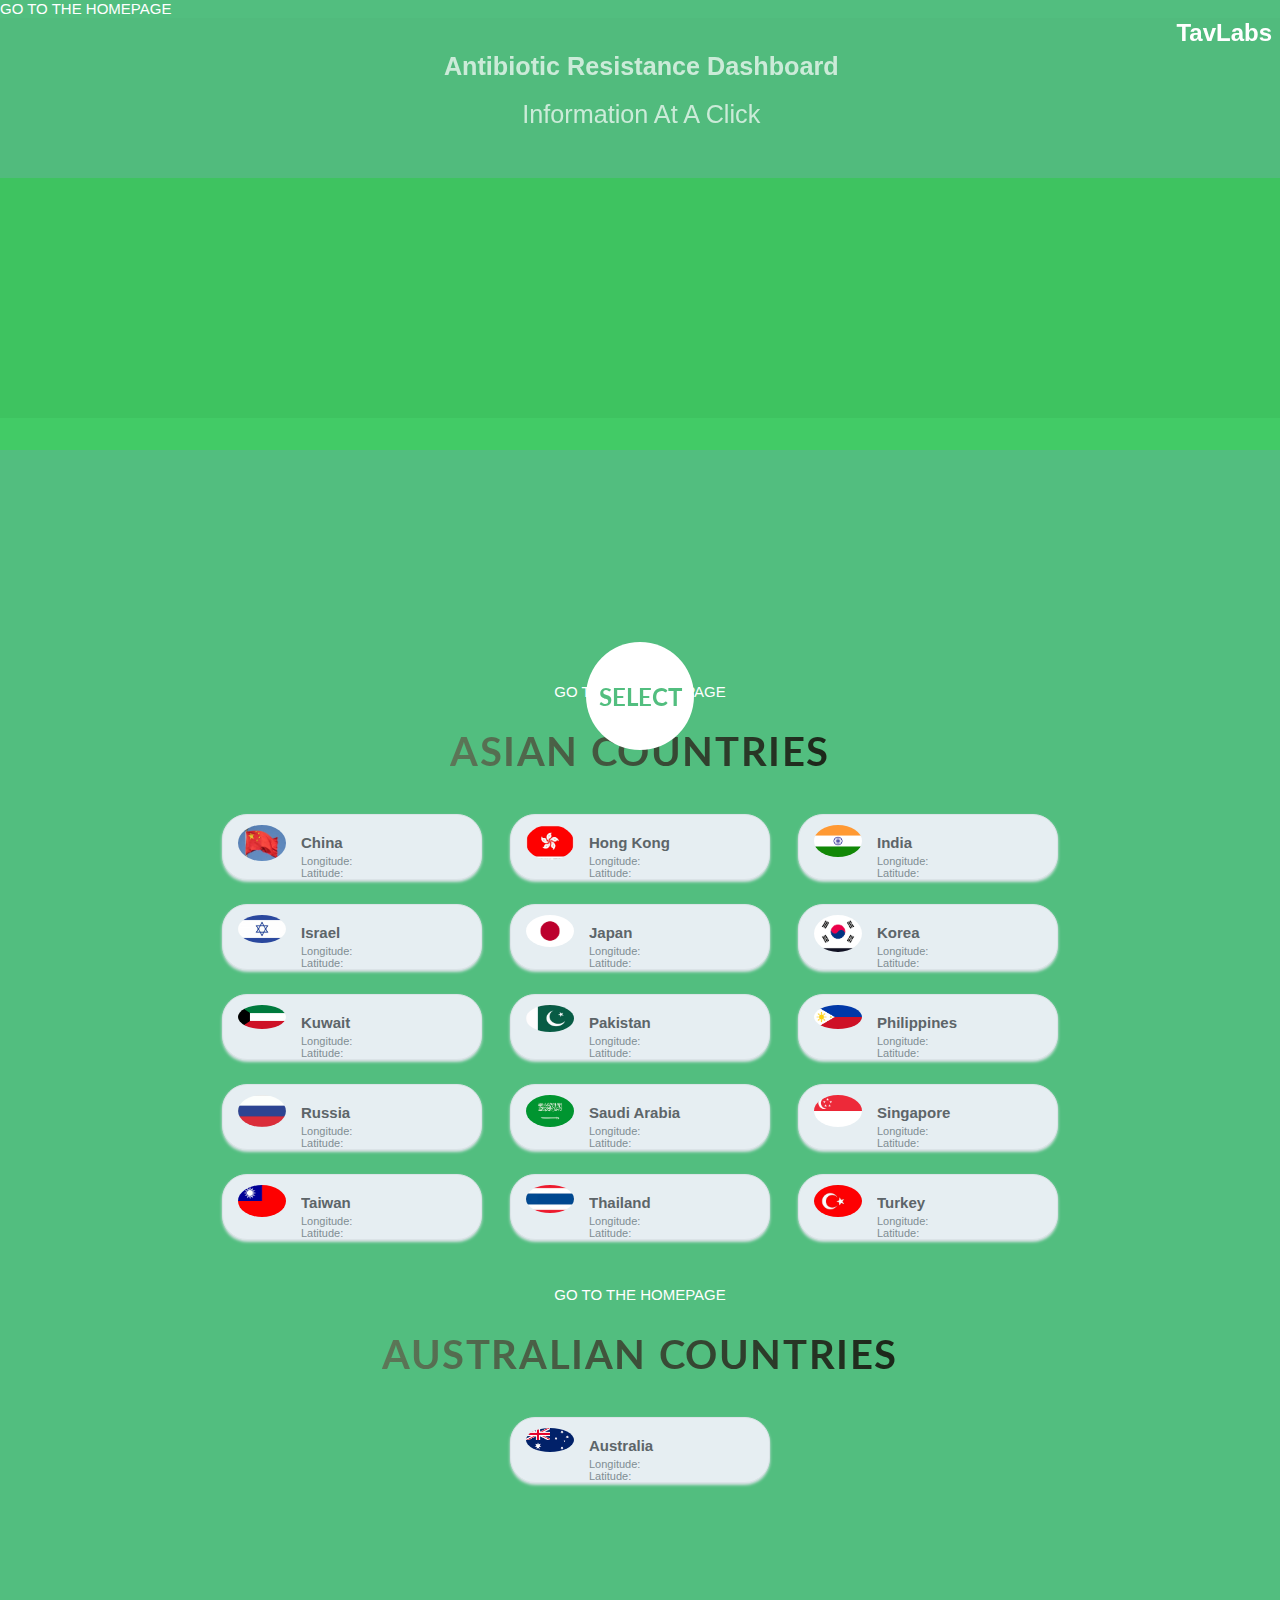
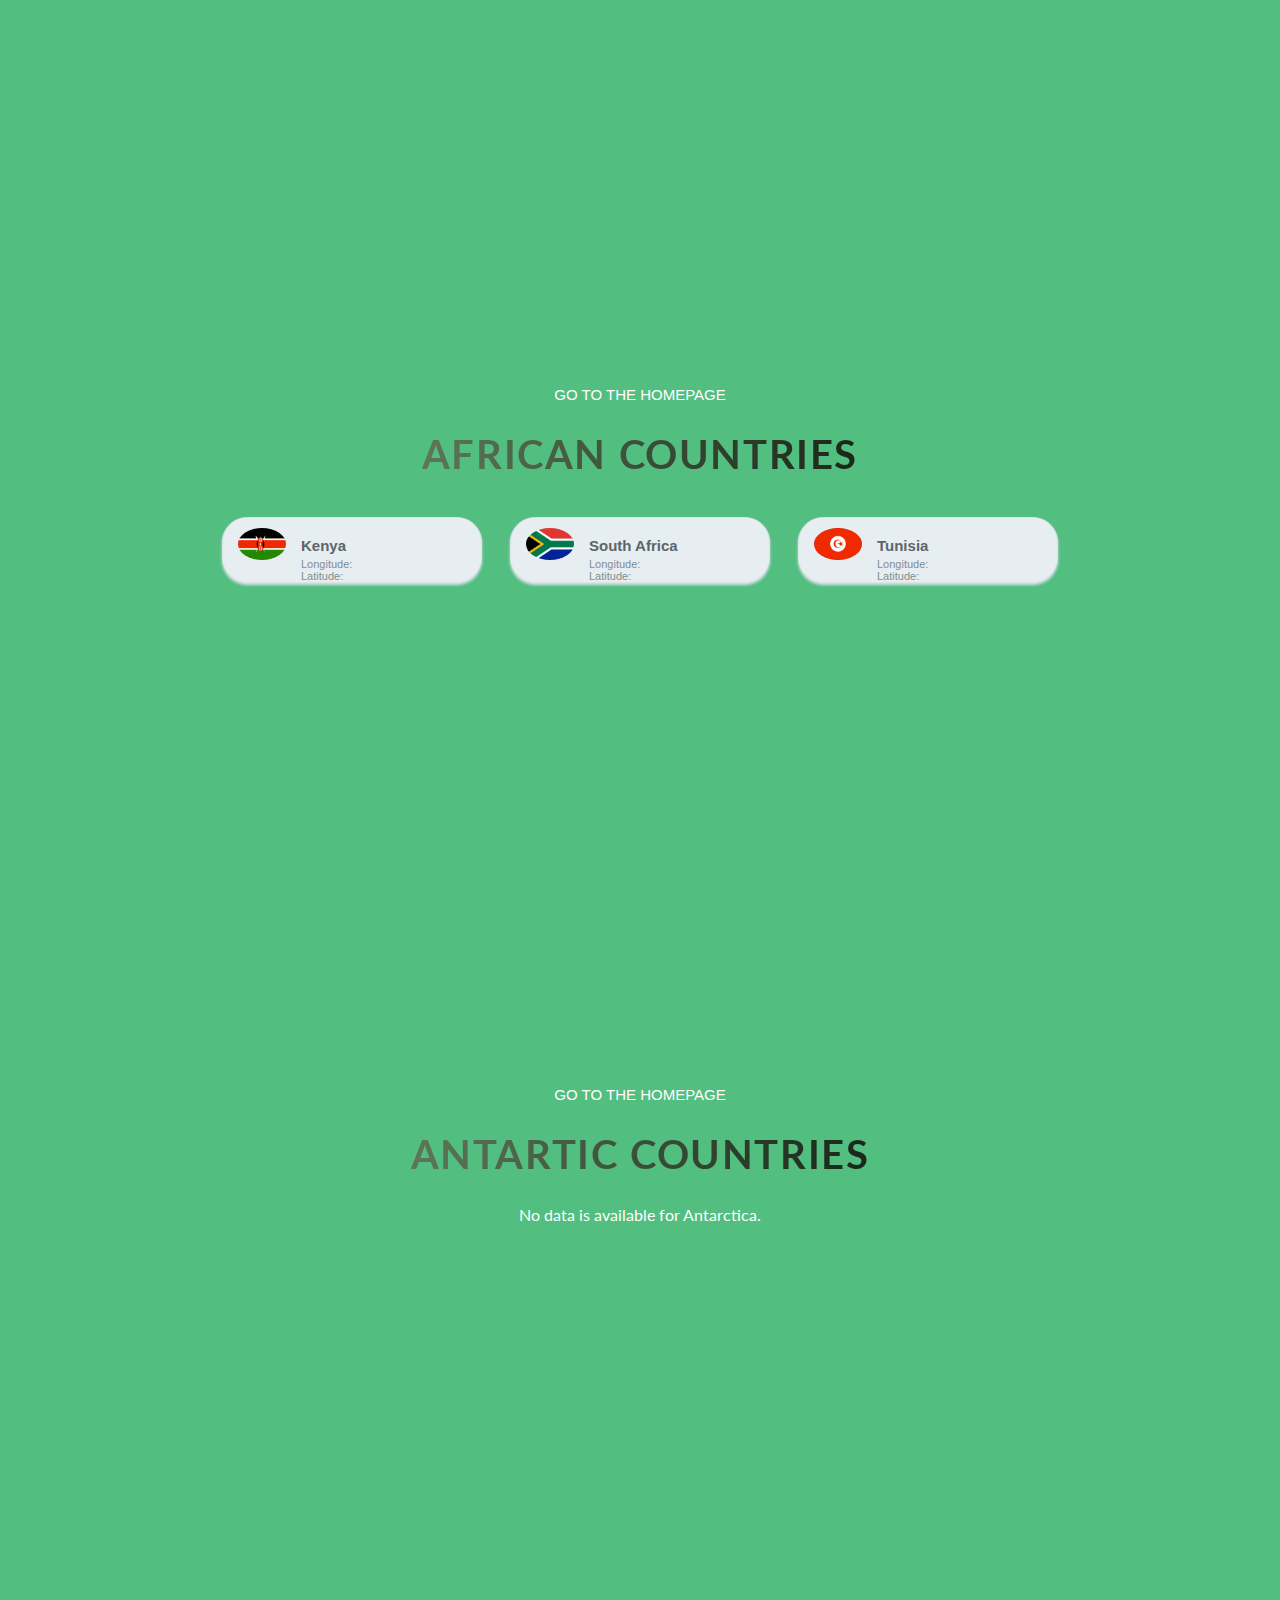
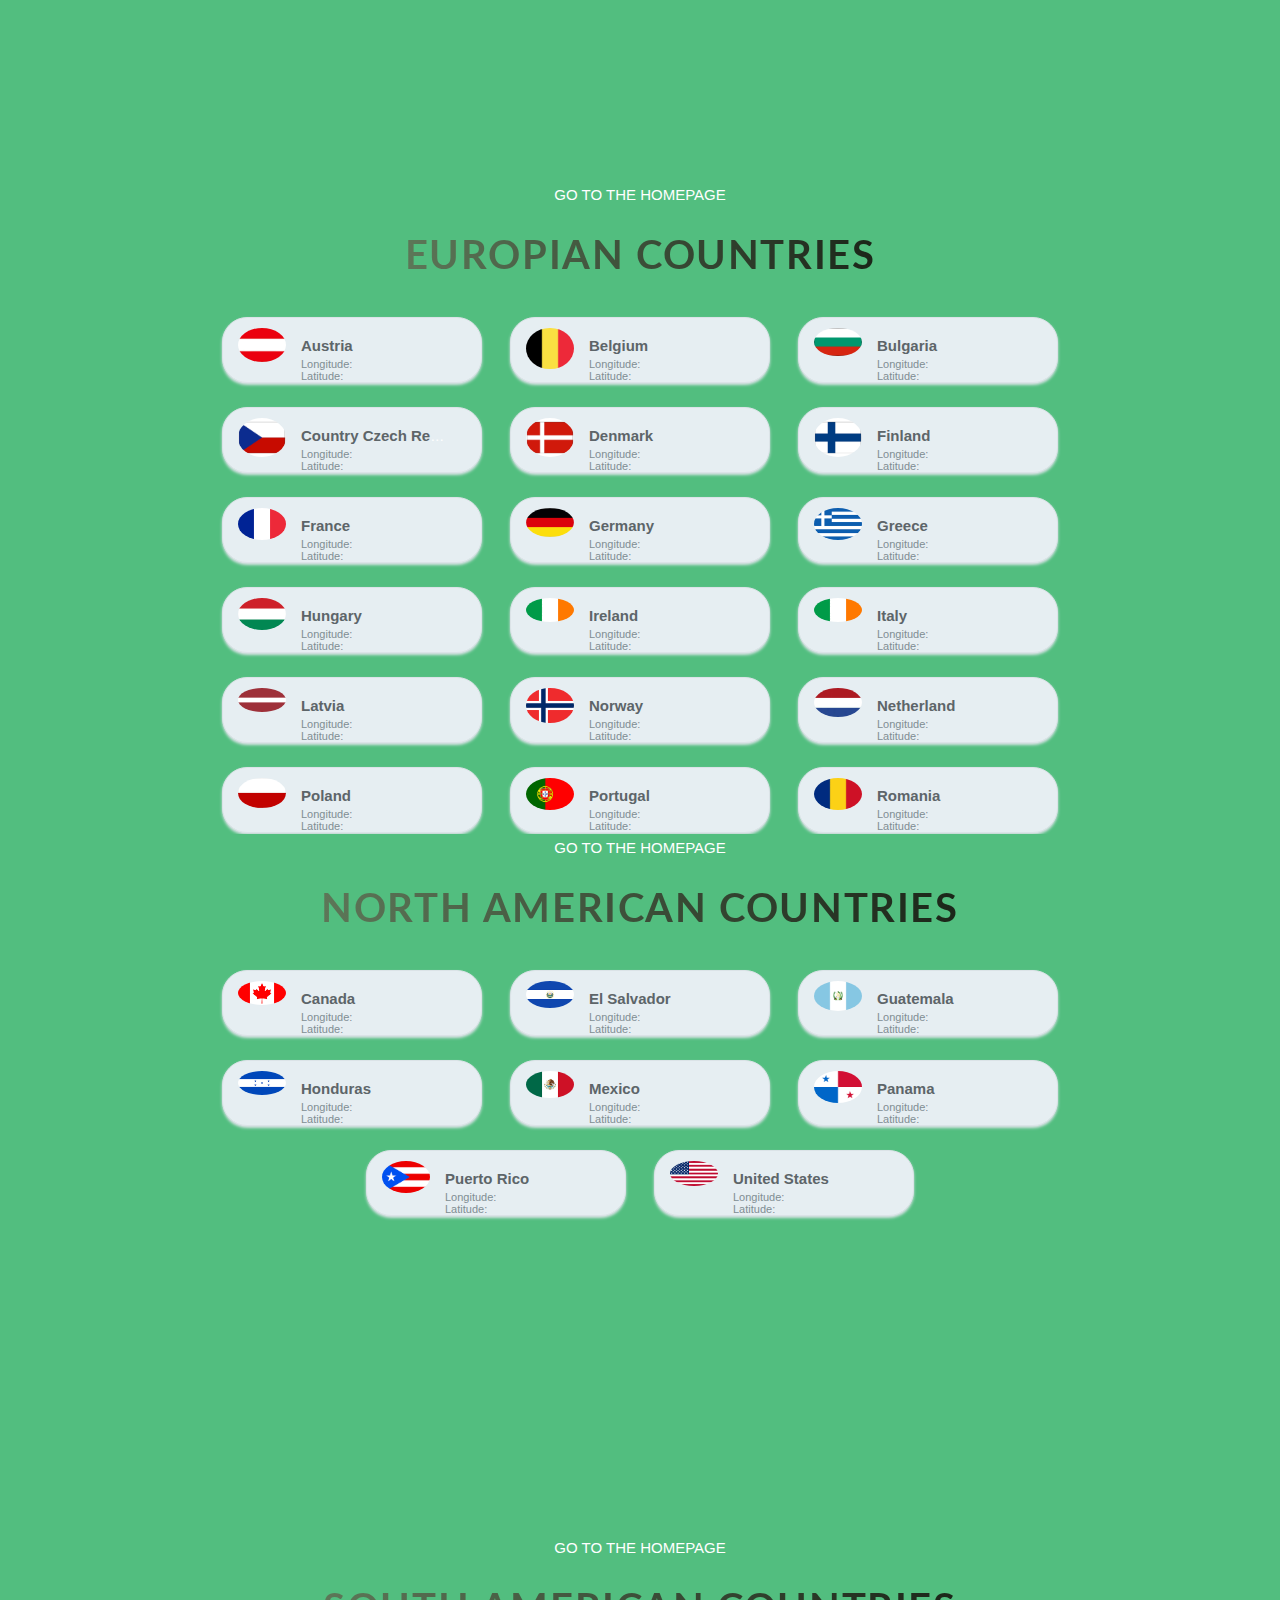
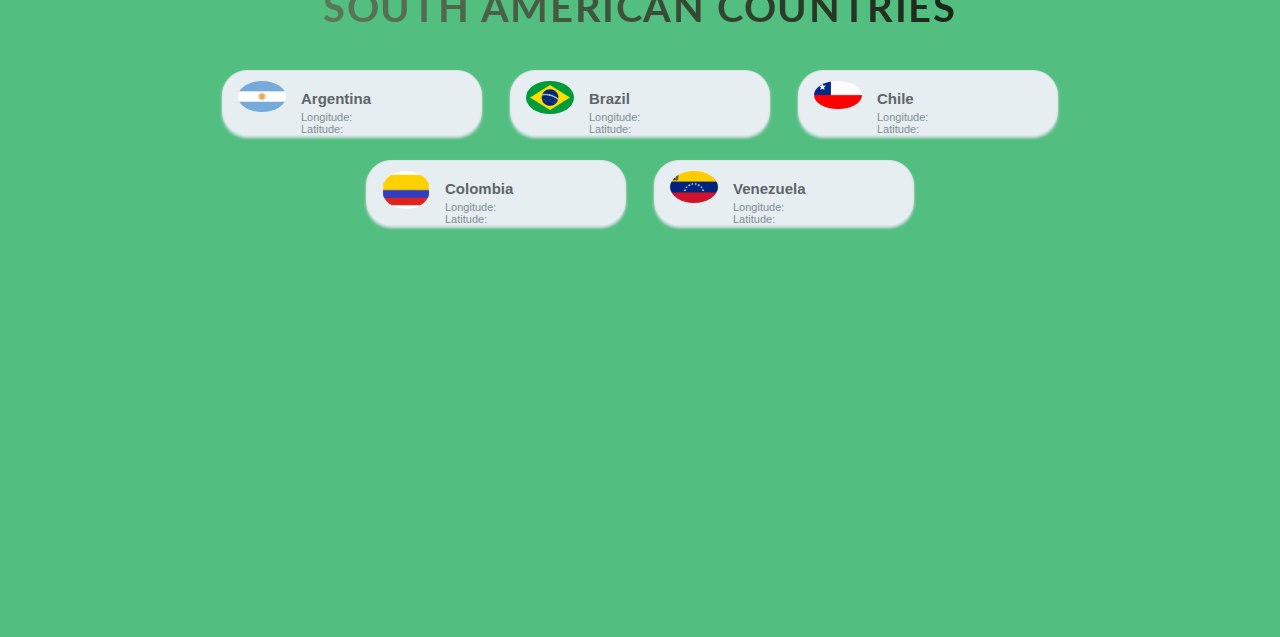
==== commit 27933e7d: "update" ====
--- a/index.html
+++ b/index.html
@@ -90,8 +90,7 @@
 				 <ul class="user-profiles-list-small">
 
         <li>
-
-            <div class="user-avatar">
+              <div class="user-avatar">
                 <a href="#">
                     <img src="images/avatars/china.jpg" width="48" alt="Location of China" />
                 </a>
@@ -101,7 +100,6 @@
                 <a href="">China</a>
                 <span>Longitude:<br>Latitude:</span>
             </p>
-
           <!--  <a class="delete" href="#">
             	<i class="fa fa-close"></i>
             </a>-->
--- a/css/component2.css
+++ b/css/component2.css
@@ -468,10 +468,9 @@
   -webkit-background-clip: text;
   color: transparent;
   letter-spacing: 0.1rem;
-  transition: all 0.2s; }
-
-
-
-
-
-
+
+
+
+
+
+
--- a/css/user-profiles-list-small.css
+++ b/css/user-profiles-list-small.css
@@ -15,12 +15,17 @@
     text-align:left;
     font:normal 14px sans-serif;
 
-    background-color:#f4f8fa;
+    background-color:#e6eef2;
     border:1px solid #dbe3e7;
     box-shadow: 0 2px 3px #dbe3e7;
+    border-radius: 25px;
 
     width:260px;
     margin: 12px;
+}
+.user-profiles-list-small :hover {
+  background-color: #ccffcc;
+  color: white;
 }
 
 .user-profiles-list-small .user-avatar{
@@ -54,6 +59,17 @@
     padding-top:4px;
 }
 
+.user-profiles-list-small .user-name .feature-box { 
+  margin-top: -12rem;
+  top: -15rem;
+  padding: 20rem 0;
+  background-image: linear-gradient(to right bottom, rgba(126, 213, 111, 0.8), rgba(40, 180, 133, 0.8)), url(../img/nat-4.jpg);
+  transform: skewY(-7deg);
+  background-size: cover; }
+  .features.box > * {
+     transform: skewY(7deg); }
+
+
 .user-profiles-list-small .delete{
     background-color:#de4a4a;
     border-radius: 50%;
